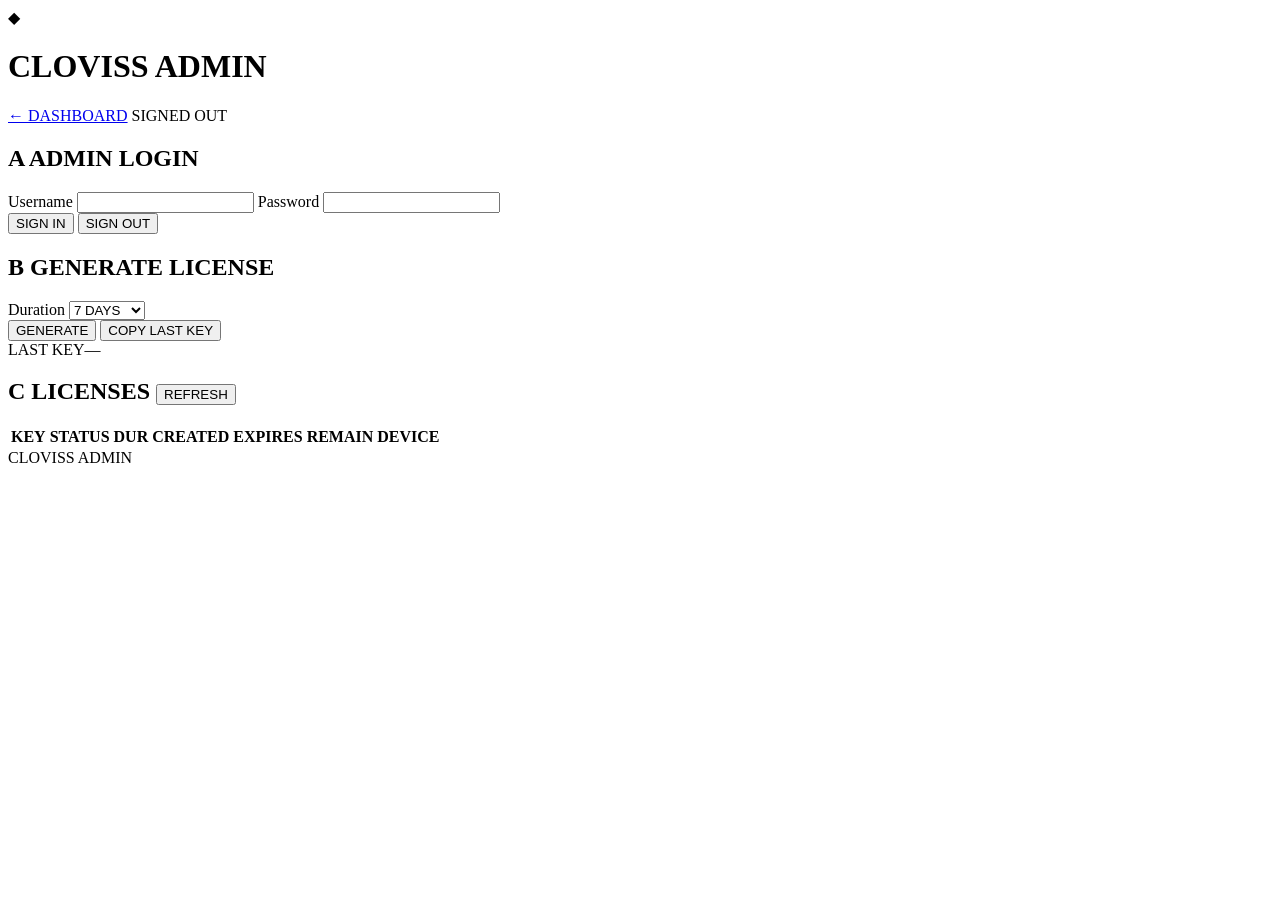
==== frontend/admin.html @ e02c35bd "Add files via upload" ====
<!DOCTYPE html>
<html lang="en">
<head>
<meta charset="UTF-8" />
<meta name="viewport" content="width=device-width, initial-scale=1, viewport-fit=cover" />
<title>CLOVISS · ADMIN</title>
<link rel="stylesheet" href="/static/style.css" />
</head>
<body>
<div class="scanline"></div>

<header class="topbar">
  <div class="brand">
    <span class="glyph">◆</span>
    <h1>CLOVISS <span class="accent">ADMIN</span></h1>
  </div>
  <div class="status-cluster">
    <a class="pill link" href="/">← DASHBOARD</a>
    <span class="pill" id="adminState"><span class="dot"></span> SIGNED OUT</span>
  </div>
</header>

<main class="grid">

  <section class="panel" id="loginPanel">
    <h2><span class="num">A</span> ADMIN LOGIN</h2>
    <label for="au">Username</label>
    <input id="au" type="text" autocomplete="username" />
    <label for="ap">Password</label>
    <input id="ap" type="password" autocomplete="current-password" />
    <div class="btnrow">
      <button id="btnLogin" class="btn primary">SIGN IN</button>
      <button id="btnLogout" class="btn ghost">SIGN OUT</button>
    </div>
  </section>

  <section class="panel">
    <h2><span class="num">B</span> GENERATE LICENSE</h2>
    <label for="duration">Duration</label>
    <select id="duration">
      <option value="1">1 DAY</option>
      <option value="3">3 DAYS</option>
      <option value="7" selected>7 DAYS</option>
      <option value="30">30 DAYS</option>
    </select>
    <div class="btnrow">
      <button id="btnGen" class="btn primary">GENERATE</button>
      <button id="btnCopyKey" class="btn ghost">COPY LAST KEY</button>
    </div>
    <div class="stat big"><span class="k">LAST KEY</span><span class="v" id="lastKey">—</span></div>
  </section>

  <section class="panel span-2">
    <h2>
      <span class="num">C</span> LICENSES
      <span class="term-actions"><button class="mini" id="btnRefresh">REFRESH</button></span>
    </h2>
    <div class="table-wrap">
      <table class="tbl" id="licTable">
        <thead>
          <tr>
            <th>KEY</th><th>STATUS</th><th>DUR</th><th>CREATED</th>
            <th>EXPIRES</th><th>REMAIN</th><th>DEVICE</th><th></th>
          </tr>
        </thead>
        <tbody id="licTbody"></tbody>
      </table>
    </div>
  </section>

</main>

<footer class="foot"><span>CLOVISS ADMIN</span></footer>

<script src="/static/admin.js"></script>
</body>
</html>
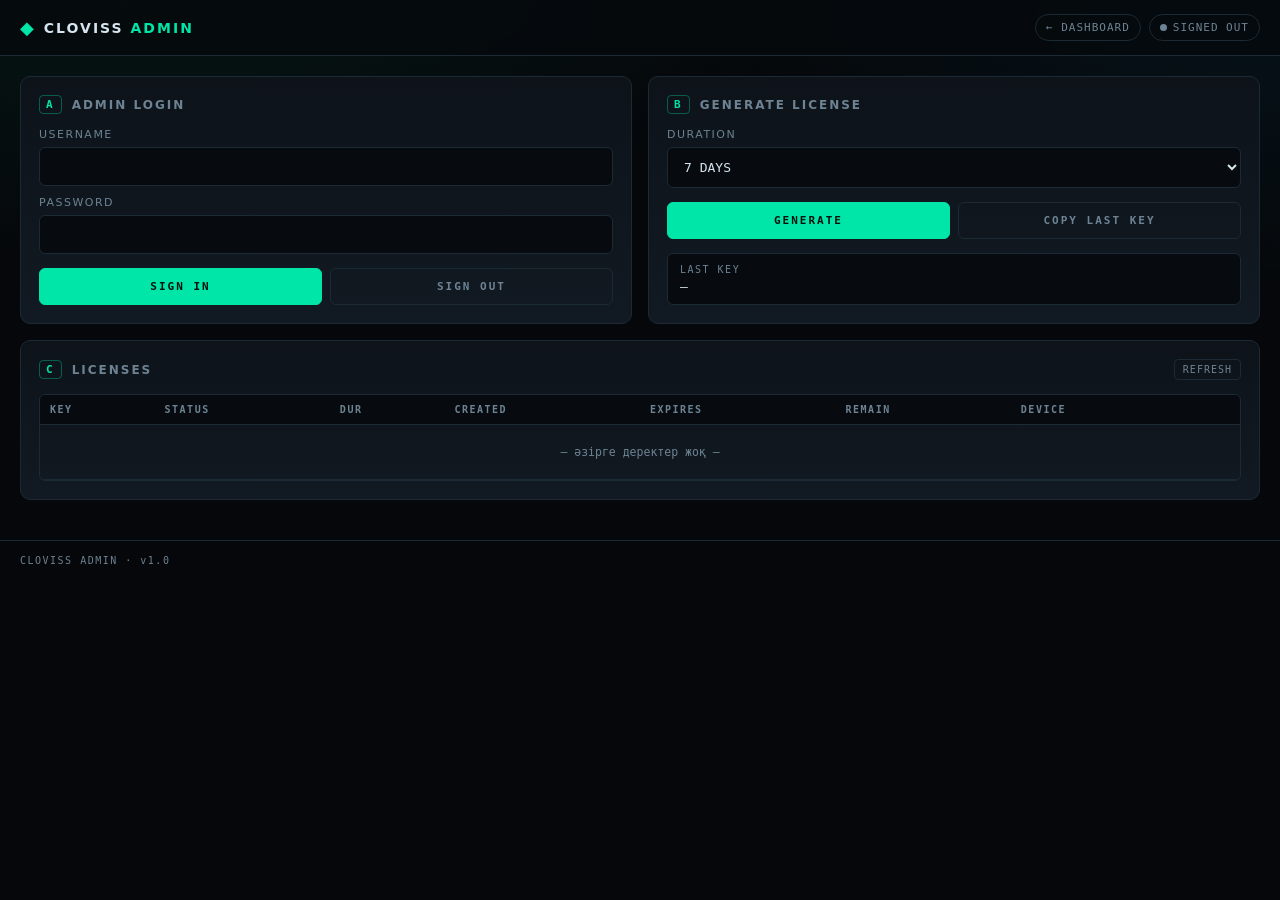
==== commit 5d7a1ca0: "Update admin.html" ====
--- a/frontend/admin.html
+++ b/frontend/admin.html
@@ -4,7 +4,7 @@
 <meta charset="UTF-8" />
 <meta name="viewport" content="width=device-width, initial-scale=1, viewport-fit=cover" />
 <title>CLOVISS · ADMIN</title>
-<link rel="stylesheet" href="/static/style.css" />
+<link rel="stylesheet" href="style.css" />
 </head>
 <body>
 <div class="scanline"></div>
@@ -15,7 +15,7 @@
     <h1>CLOVISS <span class="accent">ADMIN</span></h1>
   </div>
   <div class="status-cluster">
-    <a class="pill link" href="/">← DASHBOARD</a>
+    <a class="pill link" href="index.html">← DASHBOARD</a>
     <span class="pill" id="adminState"><span class="dot"></span> SIGNED OUT</span>
   </div>
 </header>
@@ -32,6 +32,7 @@
       <button id="btnLogin" class="btn primary">SIGN IN</button>
       <button id="btnLogout" class="btn ghost">SIGN OUT</button>
     </div>
+    <div class="license-msg" id="adminMsg"></div>
   </section>
 
   <section class="panel">
@@ -63,15 +64,119 @@
             <th>EXPIRES</th><th>REMAIN</th><th>DEVICE</th><th></th>
           </tr>
         </thead>
-        <tbody id="licTbody"></tbody>
+        <tbody id="licTbody">
+          <tr><td colspan="8" style="text-align:center;color:var(--muted);padding:20px;">— әзірге деректер жоқ —</td></tr>
+        </tbody>
       </table>
     </div>
   </section>
 
 </main>
 
-<footer class="foot"><span>CLOVISS ADMIN</span></footer>
+<footer class="foot"><span>CLOVISS ADMIN · v1.0</span></footer>
 
-<script src="/static/admin.js"></script>
+<script>
+(function(){
+  const $ = (id) => document.getElementById(id);
+  const BACKEND = ''; // Кейінірек Render сілтемесін қоямыз
+
+  function setMsg(text, type){
+    const el = $('adminMsg');
+    if(!el) return;
+    el.textContent = text || '';
+    el.className = 'license-msg' + (type ? ' ' + type : '');
+  }
+
+  // ===== LOGIN =====
+  const btnLogin = $('btnLogin');
+  if(btnLogin){
+    btnLogin.addEventListener('click', async () => {
+      const u = ($('au').value || '').trim();
+      const p = ($('ap').value || '').trim();
+      if(!u || !p){ setMsg('Логин мен құпиясөзді енгізіңіз', 'err'); return; }
+
+      setMsg('Кіру...', '');
+      btnLogin.disabled = true;
+      await new Promise(r => setTimeout(r, 500));
+      btnLogin.disabled = false;
+
+      const pill = $('adminState');
+      pill.className = 'pill ok';
+      pill.innerHTML = '<span class="dot"></span> SIGNED IN';
+      setMsg('Сәтті кірдіңіз ✓', 'ok');
+    });
+  }
+
+  // ===== LOGOUT =====
+  const btnLogout = $('btnLogout');
+  if(btnLogout){
+    btnLogout.addEventListener('click', () => {
+      $('au').value = '';
+      $('ap').value = '';
+      const pill = $('adminState');
+      pill.className = 'pill';
+      pill.innerHTML = '<span class="dot"></span> SIGNED OUT';
+      setMsg('Шықтыңыз', '');
+    });
+  }
+
+  // ===== GENERATE =====
+  const btnGen = $('btnGen');
+  if(btnGen){
+    btnGen.addEventListener('click', async () => {
+      const dur = $('duration').value;
+      btnGen.disabled = true;
+
+      function rnd(len){
+        const chars = 'ABCDEFGHJKLMNPQRSTUVWXYZ23456789';
+        let s = '';
+        for(let i=0;i<len;i++) s += chars[Math.floor(Math.random()*chars.length)];
+        return s;
+      }
+      const key = `CLV-${rnd(5)}-${rnd(5)}-${rnd(5)}-${rnd(5)}`;
+
+      await new Promise(r => setTimeout(r, 500));
+      $('lastKey').textContent = key;
+      $('lastKey').className = 'v ok';
+      btnGen.disabled = false;
+
+      // Кестеге қосу
+      const tbody = $('licTbody');
+      if(tbody.querySelector('td[colspan]')) tbody.innerHTML = '';
+      const tr = document.createElement('tr');
+      const now = new Date().toISOString().slice(0,10);
+      tr.innerHTML = `
+        <td>${key}</td>
+        <td class="s-unused">UNUSED</td>
+        <td>${dur}d</td>
+        <td>${now}</td>
+        <td>—</td>
+        <td>—</td>
+        <td>—</td>
+        <td class="act"><button class="danger" onclick="this.closest('tr').remove()">DEL</button></td>
+      `;
+      tbody.prepend(tr);
+    });
+  }
+
+  // ===== COPY LAST KEY =====
+  const btnCopyKey = $('btnCopyKey');
+  if(btnCopyKey){
+    btnCopyKey.addEventListener('click', () => {
+      const k = $('lastKey').textContent;
+      if(k && k !== '—') navigator.clipboard.writeText(k).catch(()=>{});
+    });
+  }
+
+  // ===== REFRESH =====
+  const btnRefresh = $('btnRefresh');
+  if(btnRefresh){
+    btnRefresh.addEventListener('click', () => {
+      setMsg('Жаңартылды', 'ok');
+      setTimeout(() => setMsg(''), 1500);
+    });
+  }
+})();
+</script>
 </body>
-</html>
+</html>
--- a/frontend/style.css
+++ b/frontend/style.css
@@ -0,0 +1,187 @@
+:root{
+  --bg:#05070a;
+  --bg-2:#0a0f14;
+  --panel:#0d1319;
+  --panel-2:#111922;
+  --border:#1c2a35;
+  --text:#d5e4ee;
+  --muted:#6d8393;
+  --accent:#00e5a8;
+  --accent-2:#00c2ff;
+  --danger:#ff4d6a;
+  --warn:#ffb547;
+  --radius:10px;
+  --mono: "JetBrains Mono", "Fira Code", ui-monospace, Menlo, Consolas, monospace;
+  --sans: "Inter", system-ui, -apple-system, "Segoe UI", Roboto, sans-serif;
+}
+
+*{box-sizing:border-box}
+html,body{margin:0;padding:0;background:var(--bg);color:var(--text);font-family:var(--sans);min-height:100%}
+body{
+  background:
+    radial-gradient(1200px 600px at 10% -10%, rgba(0,229,168,.08), transparent 60%),
+    radial-gradient(1000px 500px at 100% 0%, rgba(0,194,255,.06), transparent 60%),
+    var(--bg);
+  background-attachment: fixed;
+}
+
+.scanline{
+  position:fixed;inset:0;pointer-events:none;z-index:1;
+  background:repeating-linear-gradient(180deg, rgba(255,255,255,.015) 0 1px, transparent 1px 3px);
+  mix-blend-mode: overlay;
+}
+
+a{color:inherit;text-decoration:none}
+
+.topbar{
+  position:sticky;top:0;z-index:5;
+  display:flex;justify-content:space-between;align-items:center;
+  padding:14px 20px;
+  border-bottom:1px solid var(--border);
+  background:rgba(6,10,14,.85);
+  backdrop-filter: blur(8px);
+}
+.brand{display:flex;align-items:center;gap:10px}
+.brand .glyph{color:var(--accent);font-size:18px}
+.brand h1{font-size:14px;letter-spacing:2px;margin:0;font-weight:600}
+.accent{color:var(--accent)}
+
+.status-cluster{display:flex;gap:8px;flex-wrap:wrap}
+.pill{
+  font-family:var(--mono);font-size:11px;letter-spacing:1px;
+  border:1px solid var(--border);border-radius:999px;
+  padding:6px 10px;color:var(--muted);
+  display:inline-flex;align-items:center;gap:6px;
+}
+.pill.link:hover{border-color:var(--accent);color:var(--accent)}
+.dot{width:7px;height:7px;border-radius:50%;background:var(--muted)}
+.pill.ok .dot{background:var(--accent);box-shadow:0 0 8px var(--accent)}
+.pill.err .dot{background:var(--danger);box-shadow:0 0 8px var(--danger)}
+.pill.warn .dot{background:var(--warn);box-shadow:0 0 8px var(--warn)}
+.pill.ok{color:var(--accent)}
+.pill.err{color:var(--danger)}
+.pill.warn{color:var(--warn)}
+
+.grid{
+  display:grid;grid-template-columns:repeat(2,minmax(0,1fr));
+  gap:16px;padding:20px;max-width:1300px;margin:0 auto;position:relative;z-index:2;
+}
+.span-2{grid-column:span 2}
+@media (max-width: 900px){
+  .grid{grid-template-columns:1fr;padding:14px}
+  .span-2{grid-column:auto}
+}
+
+.panel{
+  background:linear-gradient(180deg,var(--panel) 0%,var(--panel-2) 100%);
+  border:1px solid var(--border);border-radius:var(--radius);
+  padding:18px;position:relative;overflow:hidden;
+  animation: fadein .4s ease both;
+}
+@keyframes fadein{from{opacity:0;transform:translateY(6px)}to{opacity:1;transform:none}}
+
+.panel h2{
+  font-size:12px;letter-spacing:2px;text-transform:uppercase;
+  color:var(--muted);margin:0 0 14px;font-weight:600;
+  display:flex;align-items:center;gap:10px;
+}
+.panel h2 .num{
+  color:var(--accent);font-family:var(--mono);font-size:11px;
+  border:1px solid rgba(0,229,168,.35);padding:2px 6px;border-radius:4px;
+}
+.term-actions{margin-left:auto;display:flex;gap:6px}
+.mini{
+  font-family:var(--mono);font-size:10px;letter-spacing:1px;
+  border:1px solid var(--border);background:transparent;color:var(--muted);
+  border-radius:4px;padding:4px 8px;cursor:pointer;
+}
+.mini:hover{border-color:var(--accent);color:var(--accent)}
+
+label{
+  display:block;font-size:11px;letter-spacing:1.5px;color:var(--muted);
+  text-transform:uppercase;margin:10px 0 6px;
+}
+input,select{
+  width:100%;padding:11px 12px;border-radius:6px;
+  background:#070b10;color:var(--text);
+  border:1px solid var(--border);outline:none;
+  font-family:var(--mono);font-size:13px;
+  transition:border-color .15s, box-shadow .15s;
+}
+input:focus,select:focus{border-color:var(--accent);box-shadow:0 0 0 2px rgba(0,229,168,.12)}
+select{cursor:pointer}
+input[type=number]{-moz-appearance:textfield}
+
+.btnrow{display:flex;gap:8px;margin-top:14px}
+.btnrow.small{margin-top:8px}
+.btn{
+  flex:1;padding:11px 14px;border-radius:6px;cursor:pointer;
+  font-family:var(--mono);font-size:11px;letter-spacing:2px;font-weight:600;
+  border:1px solid transparent;transition:all .15s ease;
+}
+.btn.primary{background:var(--accent);color:#04120c;border-color:var(--accent)}
+.btn.primary:hover{box-shadow:0 0 0 3px rgba(0,229,168,.18)}
+.btn.primary:disabled{opacity:.45;cursor:not-allowed;box-shadow:none}
+.btn.ghost{background:transparent;color:var(--muted);border-color:var(--border)}
+.btn.ghost:hover{color:var(--accent);border-color:var(--accent)}
+.btn.wide{flex:1}
+
+.stats{
+  display:grid;grid-template-columns:repeat(2,minmax(0,1fr));
+  gap:10px;margin-top:16px;
+}
+.stat{
+  background:#070b10;border:1px solid var(--border);border-radius:6px;
+  padding:10px 12px;display:flex;flex-direction:column;gap:4px;
+}
+.stat.big{margin-top:14px}
+.stat .k{font-family:var(--mono);font-size:10px;letter-spacing:1.5px;color:var(--muted)}
+.stat .v{font-family:var(--mono);font-size:13px;color:var(--text);word-break:break-all}
+.stat .v.ok{color:var(--accent)}
+.stat .v.err{color:var(--danger)}
+.stat .v.warn{color:var(--warn)}
+
+.hint{margin:12px 0 0;font-size:11px;color:var(--muted);letter-spacing:.4px;line-height:1.5}
+
+.terminal-panel{display:flex;flex-direction:column}
+.terminal{
+  flex:1;min-height:260px;max-height:520px;overflow:auto;
+  background:#04070a;border:1px solid var(--border);border-radius:6px;
+  padding:12px 14px;
+  font-family:var(--mono);font-size:12.5px;line-height:1.55;
+  white-space:pre-wrap;word-break:break-word;
+  box-shadow: inset 0 0 30px rgba(0,229,168,.04);
+}
+.term-line{margin:2px 0}
+.term-line.muted{color:var(--muted)}
+.term-line.ok{color:var(--accent)}
+.term-line.err{color:var(--danger)}
+.term-line.warn{color:var(--warn)}
+.term-line.info{color:var(--accent-2)}
+.term-line .k{color:var(--muted)}
+
+.progress{margin-top:10px;height:3px;background:#070b10;border-radius:2px;overflow:hidden;display:none}
+.progress.on{display:block}
+.progress .bar{height:100%;width:30%;background:linear-gradient(90deg,var(--accent),var(--accent-2));animation:slide 1.2s linear infinite}
+@keyframes slide{0%{transform:translateX(-100%)}100%{transform:translateX(400%)}}
+
+.foot{
+  display:flex;justify-content:space-between;
+  padding:14px 20px;font-family:var(--mono);font-size:10px;letter-spacing:1.5px;
+  color:var(--muted);border-top:1px solid var(--border);margin-top:20px;
+  position:relative;z-index:2;
+}
+
+/* table */
+.table-wrap{overflow:auto;border:1px solid var(--border);border-radius:6px;max-height:60vh}
+.tbl{width:100%;border-collapse:collapse;font-family:var(--mono);font-size:11.5px}
+.tbl th,.tbl td{padding:9px 10px;text-align:left;border-bottom:1px solid var(--border);white-space:nowrap}
+.tbl th{color:var(--muted);letter-spacing:1.5px;font-size:10px;text-transform:uppercase;background:#070b10;position:sticky;top:0}
+.tbl tr:hover td{background:#0b131a}
+.tbl .s-active{color:var(--accent)}
+.tbl .s-unused{color:var(--accent-2)}
+.tbl .s-expired,.tbl .s-revoked{color:var(--danger)}
+.tbl .act{display:flex;gap:6px}
+.tbl button{font-family:var(--mono);font-size:10px;padding:4px 8px;border-radius:4px;cursor:pointer;border:1px solid var(--border);background:transparent;color:var(--muted)}
+.tbl button:hover{border-color:var(--accent);color:var(--accent)}
+.tbl button.danger:hover{border-color:var(--danger);color:var(--danger)}
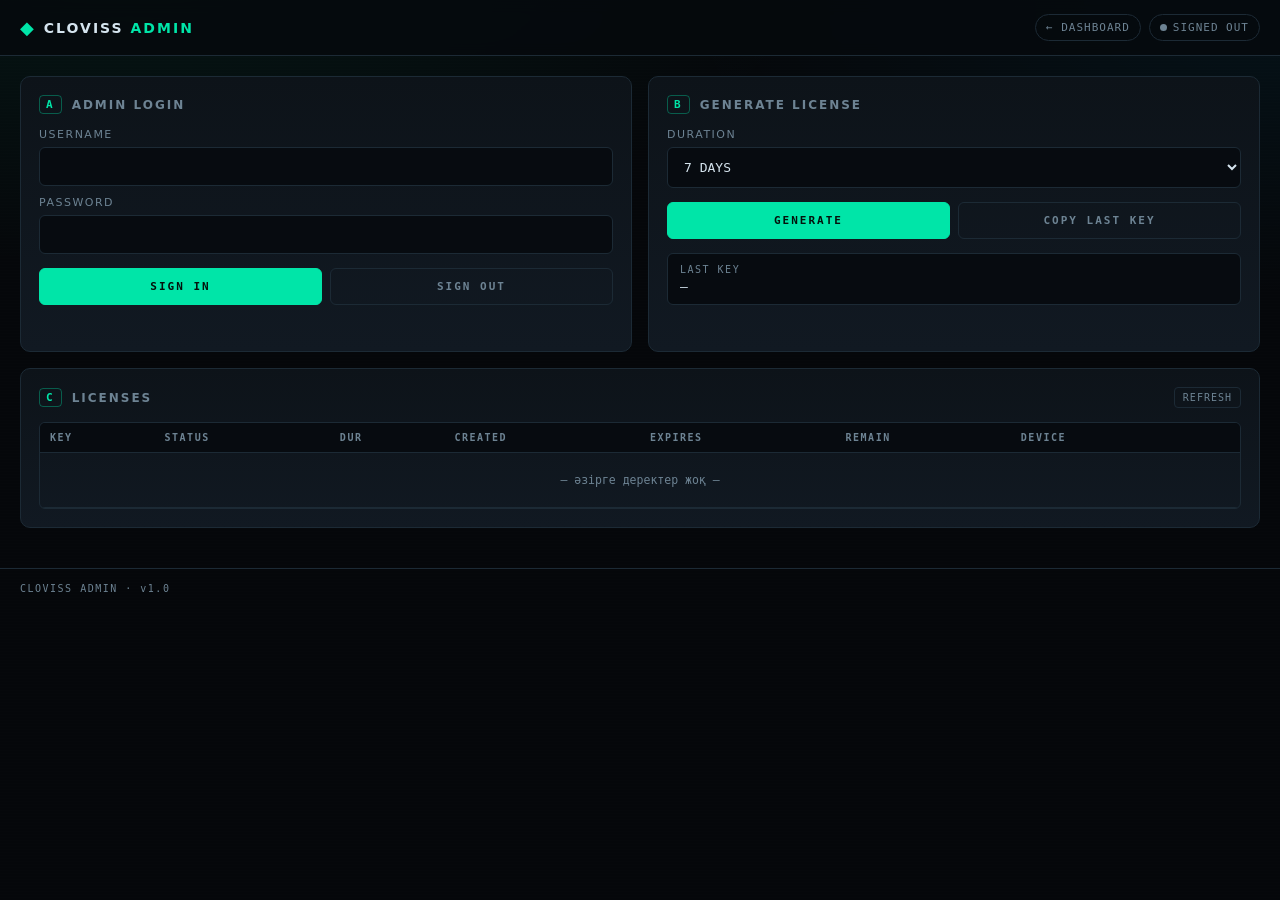
==== commit 109d12d0: "Update admin.html" ====
--- a/frontend/admin.html
+++ b/frontend/admin.html
@@ -179,4 +179,4 @@
 })();
 </script>
 </body>
-</html>+</html>
--- a/frontend/style.css
+++ b/frontend/style.css
@@ -36,31 +36,32 @@
 .topbar{
   position:sticky;top:0;z-index:5;
   display:flex;justify-content:space-between;align-items:center;
-  padding:14px 20px;
+  padding:14px 20px;gap:10px;
   border-bottom:1px solid var(--border);
   background:rgba(6,10,14,.85);
   backdrop-filter: blur(8px);
 }
-.brand{display:flex;align-items:center;gap:10px}
+.brand{display:flex;align-items:center;gap:10px;min-width:0}
 .brand .glyph{color:var(--accent);font-size:18px}
-.brand h1{font-size:14px;letter-spacing:2px;margin:0;font-weight:600}
+.brand h1{font-size:14px;letter-spacing:2px;margin:0;font-weight:600;white-space:nowrap;overflow:hidden;text-overflow:ellipsis}
 .accent{color:var(--accent)}
 
-.status-cluster{display:flex;gap:8px;flex-wrap:wrap}
+.status-cluster{display:flex;gap:8px;flex-wrap:wrap;justify-content:flex-end}
 .pill{
   font-family:var(--mono);font-size:11px;letter-spacing:1px;
   border:1px solid var(--border);border-radius:999px;
   padding:6px 10px;color:var(--muted);
   display:inline-flex;align-items:center;gap:6px;
+  background:transparent;cursor:pointer;
 }
 .pill.link:hover{border-color:var(--accent);color:var(--accent)}
 .dot{width:7px;height:7px;border-radius:50%;background:var(--muted)}
 .pill.ok .dot{background:var(--accent);box-shadow:0 0 8px var(--accent)}
 .pill.err .dot{background:var(--danger);box-shadow:0 0 8px var(--danger)}
 .pill.warn .dot{background:var(--warn);box-shadow:0 0 8px var(--warn)}
-.pill.ok{color:var(--accent)}
-.pill.err{color:var(--danger)}
-.pill.warn{color:var(--warn)}
+.pill.ok{color:var(--accent);border-color:rgba(0,229,168,.35)}
+.pill.err{color:var(--danger);border-color:rgba(255,77,106,.35)}
+.pill.warn{color:var(--warn);border-color:rgba(255,181,71,.35)}
 
 .grid{
   display:grid;grid-template-columns:repeat(2,minmax(0,1fr));
@@ -185,3 +186,14 @@
 .tbl button{font-family:var(--mono);font-size:10px;padding:4px 8px;border-radius:4px;cursor:pointer;border:1px solid var(--border);background:transparent;color:var(--muted)}
 .tbl button:hover{border-color:var(--accent);color:var(--accent)}
 .tbl button.danger:hover{border-color:var(--danger);color:var(--danger)}
+
+/* ===== LICENSE MSG (index + admin) ===== */
+.license-msg {
+  margin-top: 12px;
+  font-family: var(--mono);
+  font-size: 11px;
+  letter-spacing: .5px;
+  min-height: 16px;
+}
+.license-msg.ok { color: var(--accent); }
+.license-msg.err { color: var(--danger); }
